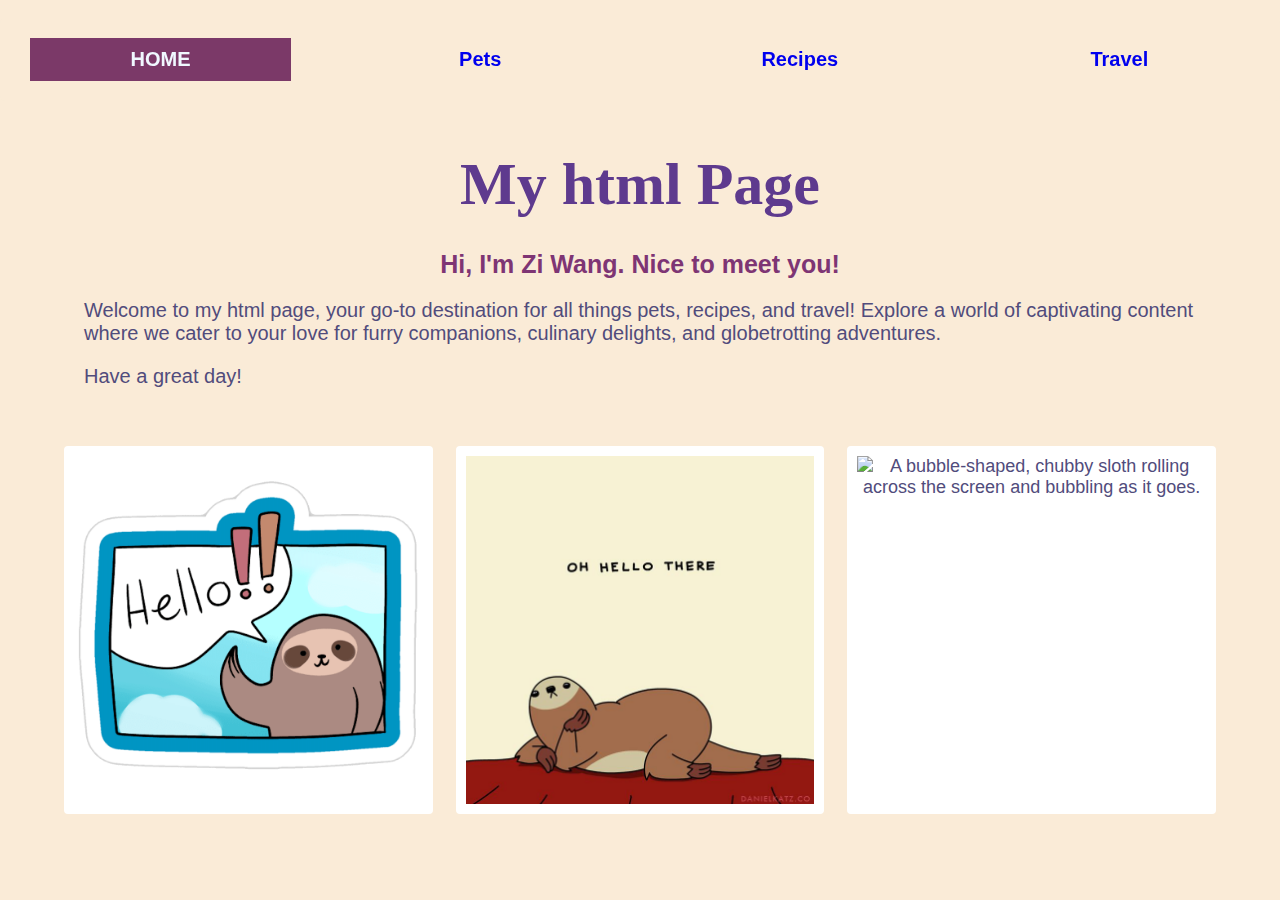
==== index.html @ 58a83174 "ccp_tablet" ====
<!DOCTYPE html>
<html lang="en">
<head>
    <meta charset="UTF-8">
    <meta name="viewport" content="width=device-width, initial-scale=1.0">
    <link rel="stylesheet" href="css/html5reset.css">
    <link rel="stylesheet" href="css/style.css">
    <title>Zi's html Page</title>
</head>
<body>
    <header>
        <a id = "skip-to-main-content" href = "#main">Skip to Main Content</a>
        <nav>
            <ul id = "nav-bar">
                <li class = "current-link">Home</li>
                <li><a href = "pets.html">Pets</a></li>
                <li><a href = "recipes.html">Recipes</a></li>
                <li><a href = "travel.html">Travel</a></li>
            </ul>
        </nav>
        <h1>My html Page</h1>
    </header>
    <main>
        <h2>Hi, I'm Zi Wang. Nice to meet you!</h2>
        <div>
            <p>Welcome to my html page, your go-to destination for all things pets, recipes, and travel! Explore a world of captivating content where we cater to your love for furry companions, culinary delights, and globetrotting adventures. </p>
            <p>Have a great day!</p>
        </div>

        <div class = "photo-gallery">
            <img class = "photo sloth" src="images/sloth-hello.png" width = "400" alt="A cartoonish sloth saying hello">
            <img class = "photo" src="images/sloth.jpeg" width = "400" alt="A cartoonish sloth lying on the bed.">
            <img class = "photo gif" src="images/sloth-screensaver-ziwang-2.24.22-v1.gif" width = "400" alt="A bubble-shaped, chubby sloth rolling across the screen and bubbling as it goes.">
        </div>
    </main>
    
</body>
</html>
---- css/style.css ----
body{
    background: antiquewhite;
    color:#514c7c;
    margin: 5%;
    font-family: Arial, Helvetica, sans-serif;
    text-align: center;
    font-size: 18px;
}

#skip-to-main-content{
    position: absolute;
    left: -10000px;
    overflow: hidden;
}

#skip-to-main-content:focus {
    left:10px;
    top: 1px;
    z-index: 1;
  }

a{
    text-decoration: none;
    font-weight: bold;
}

.sloth{
    background: rgb(255, 197, 162);
}


/* mobile screen */    
    nav{
        background: rgb(250, 235, 215, 0.9);
        position: fixed;
        border-radius: 5px;
        width: 100%;
        bottom: 2%;
        left: 50%;
        transform: translate(-50%, 0);
    }
    
    #nav-bar{
        margin: 20px;
        font-size: 20px;
        font-weight: bold;
        display: grid;
        grid-template-columns: 1fr 1fr 1fr 1fr;
        gap:3vw;
        align-items: center;
        justify-content: center;
    }
    
    #nav-bar li{
        display: inline;
        margin: 0 10px;
      }
      
    #nav-bar a:hover, #nav-bar a:active, .current-link{
        background: #7b3968;
        color: aliceblue;
        font-weight: bold;
        text-transform: uppercase;
    }

    
    
    h1{
        font-family:Georgia, 'Times New Roman', Times, serif;
        font-weight: bold;
        font-size: 60px;
        color: #5e3a8e;
        margin: 10px;
    
    }

    h2{
        font-size: 25px;
        font-family:Arial, Helvetica, sans-serif;
        color:#7e3574;
        font-weight: 600;
        line-height: 30px;
        margin:30px 10px 10px 10px;
    }
    
    h3{
        font-size: 20px;
        font-family:Arial, Helvetica, sans-serif;
        color:#7e3574;
        font-weight: 600;
        line-height: 30px;
        margin:10px;
    }
     
    p{
        font-size: 18px;
        border-radius: 10px;
        margin:20px;
        font-weight: 500;
        text-align: left;
    }
    .photo-gallery{
        margin:5% 0;
        display: grid;
        grid-template-columns: 1fr 1fr;
        gap:2%;
        align-content: center;
        justify-items: center;
    }

    .photo-gallery img:nth-child(3){
        grid-column: 1/ span 2;
        grid-row: 2;
    }

    img{
       width:100%;
       height: 100%;
       object-fit: cover;
    }

    ul, ol{
        margin:5%;
    }

    .ingredients-container{
        list-style: square;
        display: block;
        list-style-position: inside;
        text-align: left;
    }

    .step-container{
        list-style: decimal;
        display: block;
        list-style-position: inside;
        text-align: left;
    }

    .step-container li{
        margin: 0 0 20px 0;
    }

    .list-container li{
        display: block;
        margin: 0 10px;
        line-height: 1.5;
        font-style: italic;
    }

    .quote{
        text-align: center;
    }


    @media (prefers-reduced-motion) {
        .gif{
            display: none;
        }
      }

/* tablet&laptop screen */
@media screen and (min-width: 768px) {

    nav{
        top:2%;
        bottom: auto;
    }

    #nav-bar a:hover, #nav-bar a:active, .current-link{
        padding:10px;
    }
    
    h1{
        margin-top:150px;
    }

    h3{
        font-size: 25px;
    }

    p{
        font-size: 20px;
    }

    .ingredients-container{
        text-align: center;
    }

    .step-container{
        text-align: center;
    }

    .photo-gallery{
        grid-template-columns: 1fr 1fr 1fr;
    }

    .photo-gallery img:nth-child(3){
        grid-column: auto;
        grid-row: auto;
    }

    h3{
        margin: 40px 0 0 0;
    }
    
    .list-container{
        margin: 10px 0;
        display: grid;
        grid-template-columns: 1fr 1fr 1fr;
        justify-content: space-between;
    }

    .list-container li{
        color: beige;
        background-color: #625c97;
        padding: 30px;
        border-radius: 6px;
        transition-duration: 0.5s;
        transition-timing-function: linear;
    }

    .list-container li:hover {
        background: #81264b;
        border-radius: 50%;
      }

    .quote{
        font-size: 30px;
        font-weight: bold;
        line-height: 1.2;
    }

    .title-image{
        height: 400px;
        background: white;
        border-radius: 4px;
        padding: 10px;
    }

   .photo-gallery img{
        background: white;
        border-radius: 4px;
        padding: 10px;
        transition: all .1s linear;
    }

    .photo-gallery img:hover {
        transform: translateY(-3px);
        box-shadow: 2px 5px 0 #9b9b9b;
    }
    .step-container{
        display: grid;
        grid-template-columns: 1fr 1fr;
        gap: 3vw;
        text-align: left;
    }
    .step-container li{
        margin: 0;
    }

    .ingredients-container{
        display: grid;
        grid-template-columns: 1fr 1fr;
        text-align: left;
        line-height: 1.3;
        column-gap: 3vw;
    }



    @keyframes title-image {
        0% {
            border-radius: 0;
            width:100%;
        }
        50% {
            border-radius: 50%;
            width:30%;
        }
        100% {
          border-radius: 0;
        }
      }

      .title-image{
        animation-name: title-image;
        animation-duration: 10s;
        animation-timing-function: ease-in-out;
        animation-iteration-count: infinite;
        animation-delay: .5s;
      }



  }
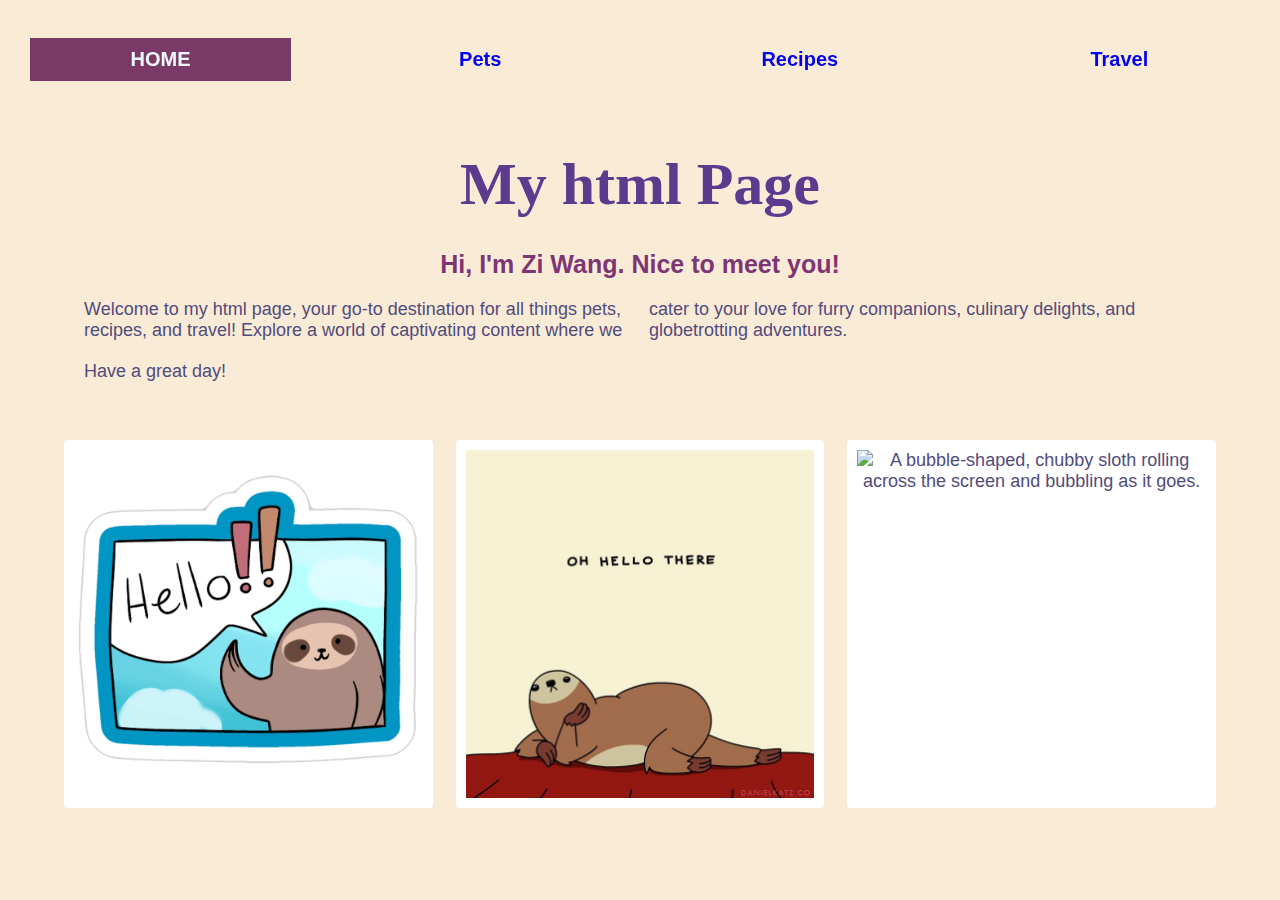
==== commit 266a26e9: "update" ====
--- a/index.html
+++ b/index.html
@@ -8,8 +8,8 @@
     <title>Zi's html Page</title>
 </head>
 <body>
+    <a id = "skip-to-main-content" href = "#main">Skip to Main Content</a>
     <header>
-        <a id = "skip-to-main-content" href = "#main">Skip to Main Content</a>
         <nav>
             <ul id = "nav-bar">
                 <li class = "current-link">Home</li>
@@ -20,7 +20,7 @@
         </nav>
         <h1>My html Page</h1>
     </header>
-    <main>
+    <main id="main">
         <h2>Hi, I'm Zi Wang. Nice to meet you!</h2>
         <div>
             <p>Welcome to my html page, your go-to destination for all things pets, recipes, and travel! Explore a world of captivating content where we cater to your love for furry companions, culinary delights, and globetrotting adventures. </p>
--- a/css/style.css
+++ b/css/style.css
@@ -10,13 +10,19 @@
 #skip-to-main-content{
     position: absolute;
     left: -10000px;
+    top: auto;
+    width: 1px;
+    height: 1px;
     overflow: hidden;
 }
 
 #skip-to-main-content:focus {
-    left:10px;
-    top: 1px;
-    z-index: 1;
+    position: fixed;
+    top: 10px;
+    left: 10px;
+    width: auto;
+    height: auto;
+    z-index: 2;
   }
 
 a{
@@ -38,6 +44,7 @@
         bottom: 2%;
         left: 50%;
         transform: translate(-50%, 0);
+        z-index: 1;
     }
     
     #nav-bar{
@@ -180,7 +187,7 @@
     }
 
     p{
-        font-size: 20px;
+        column-count: 2;
     }
 
     .ingredients-container{
@@ -229,6 +236,7 @@
         font-size: 30px;
         font-weight: bold;
         line-height: 1.2;
+        column-count: 1;
     }
 
     .title-image{
@@ -276,7 +284,7 @@
         }
         50% {
             border-radius: 50%;
-            width:30%;
+            width:60%;
         }
         100% {
           border-radius: 0;
@@ -285,7 +293,7 @@
 
       .title-image{
         animation-name: title-image;
-        animation-duration: 10s;
+        animation-duration: 20s;
         animation-timing-function: ease-in-out;
         animation-iteration-count: infinite;
         animation-delay: .5s;
